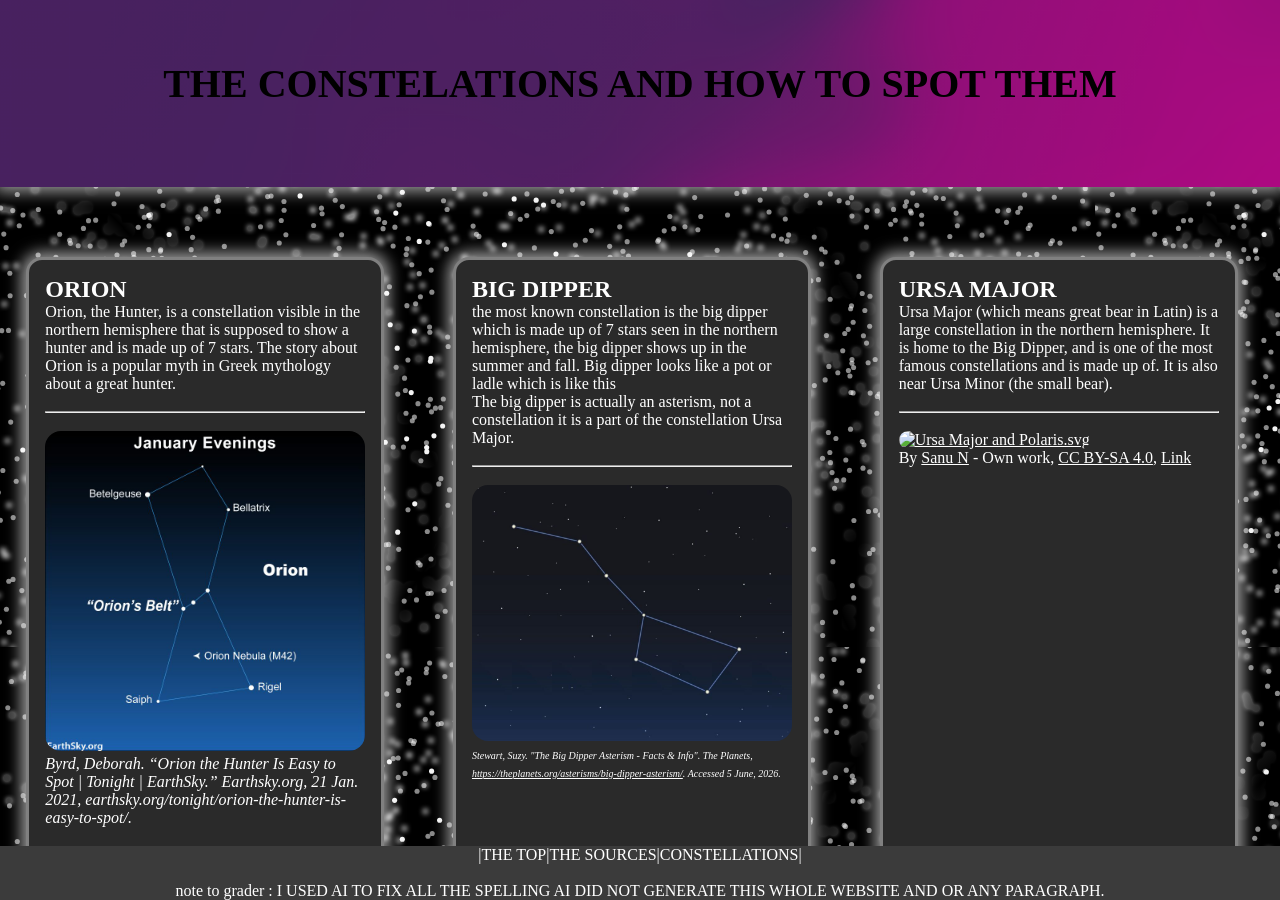
==== constellations/index.html @ 9840013f "Update footer links to use absolute URLs" ====
<!DOCTYPE html>
<html>
    <head>
      <link rel="stylesheet" href="/style.css">
      <link rel="stylesheet" href="https://cdnjs.cloudflare.com/ajax/libs/animate.css/4.1.1/animate.min.css"/>
      <title>Science Project</title>
    </head>
    <body>
        <header  id="home"class="glow">
          <h1 style="text-align:center;margin-bottom:20px;font-size:40px;" class="animate__animated animate__bounceInDown animate__delay-1s">THE CONSTELATIONS AND HOW TO SPOT THEM</h1>
        </header>
        <br>
        <br>
        <br>
        <div class="lineem">
          <article class="a1 glow" style="width:25%;">
            <h2>ORION</h2>
            <p>Orion, the Hunter, is a constellation visible in the northern hemisphere that is supposed to show a hunter and is made up of 7 stars.
            The story about Orion is a popular myth in Greek mythology about a great hunter.</p>
            <br>
            <hr>
            <br>
            <img src="/orian.jpg" alt="orion constellation" style="width:100%;border-radius:16px;">
            <cite>Byrd, Deborah. “Orion the Hunter Is Easy to Spot | Tonight | EarthSky.” Earthsky.org, 21 Jan. 2021, earthsky.org/tonight/orion-the-hunter-is-easy-to-spot/.<cite>
          </article>
          <article class="a1 glow" style="width:25%;height: 600px;">
            <h2>BIG DIPPER</h2>
            <p>the most known constellation is the big dipper which is made up of 7 stars seen in 
            the northern hemisphere, the big dipper shows up in the summer and fall.
            Big dipper looks like a pot or ladle which is like this</p>
            <p>The big dipper is actually an asterism, not a constellation it is a part of the constellation Ursa Major.</p>
            <br>
            <hr>
            <br>
            <img style="width:100%;border-radius:16px;" src="/dipper.jpg" alt="big dipper" >
              <cite style="font-size:10px;">Stewart, Suzy. "The Big Dipper Asterism - Facts & Info". The Planets,<a href="https://theplanets.org/asterisms/big-dipper-asterism/" target="_blank"> https://theplanets.org/asterisms/big-dipper-asterism/</a>. Accessed 5 June, 2026.</cite>
          </article>
          <article class="a1 glow" style="width:25%;height: 600px;">
            <h2>URSA MAJOR</h2>
            <p>Ursa Major (which means great bear in Latin) is a large constellation in the northern hemisphere. It is home to the Big Dipper, and is one of the most famous constellations and is made up of. It is also near Ursa Minor (the small bear).</p>
            <br>
            <hr>
            <br>
            <p><a href="https://commons.wikimedia.org/wiki/File:Ursa_Major_and_Polaris.svg#/media/File:Ursa_Major_and_Polaris.svg"><img style="border-radius:26px;" src="https://upload.wikimedia.org/wikipedia/commons/7/7a/Ursa_Major_and_Polaris.svg" alt="Ursa Major and Polaris.svg" height="300" width="300"></a><br>By <a href="//commons.wikimedia.org/wiki/User:Sanu_N" title="User:Sanu N">Sanu N</a> - <span class="int-own-work" lang="en">Own work</span>, <a href="https://creativecommons.org/licenses/by-sa/4.0" title="Creative Commons Attribution-Share Alike 4.0">CC BY-SA 4.0</a>, <a href="https://commons.wikimedia.org/w/index.php?curid=129448415">Link</a></p>
          </article>
        </div>
        <footer style="text-align:center;position: fixed;bottom:0;width: 100%;background-color: rgb(59, 59, 59);float: left;">
          <nav>
            <p>|<a style="text-decoration:none;" href="https://uszer378.github.io/scienceproject/scienceproject/constellations">THE TOP</a>|<a style="text-decoration:none;" href="https://uszer378.github.io/scienceproject/scienceproject/sources">THE SOURCES</a>|<a style="text-decoration:none;" href="https://uszer378.github.io/scienceproject/scienceproject/constellations">CONSTELLATIONS</a>|</p>
          </nav>
            <br>
          </nav>
          <p>note to grader : I USED AI TO FIX ALL THE SPELLING AI DID NOT GENERATE THIS WHOLE WEBSITE AND OR ANY PARAGRAPH.<p>
        </footer>
    </body>
  </html>
---- style.css ----
* {
  margin: 0;
  padding: 0;
}
body {
  background-image: url('stars.png');
  color: white;
  font-family:'sans-serif';
  background-repeat: repeat;
}

header {
  background-image: url('headerbg.png');
  background-size: cover;
  padding: 60px 20px;
  color:black;
  box-sizing: border-box;
}

article.a1 {
  background-color: rgb(42, 42, 42);
  border: 3px solid gray;
  padding: 16px;
  border-radius: 16px;
  margin-top: 16px;
  margin-right: 16px;
}
.glow {
  box-shadow: 0px 0px 15px 5px rgba(255, 255, 255, 0.6);
}
a {
  color: white;
}
a:hover {
  color: lightblue;
}
a.visit {
  color: rgb(255, 255, 255);
}
div.lineem{
  display: flex;
  justify-content: space-around;
}
.acent{
  text-align: center;
  color: rgb(97, 183, 233);
}
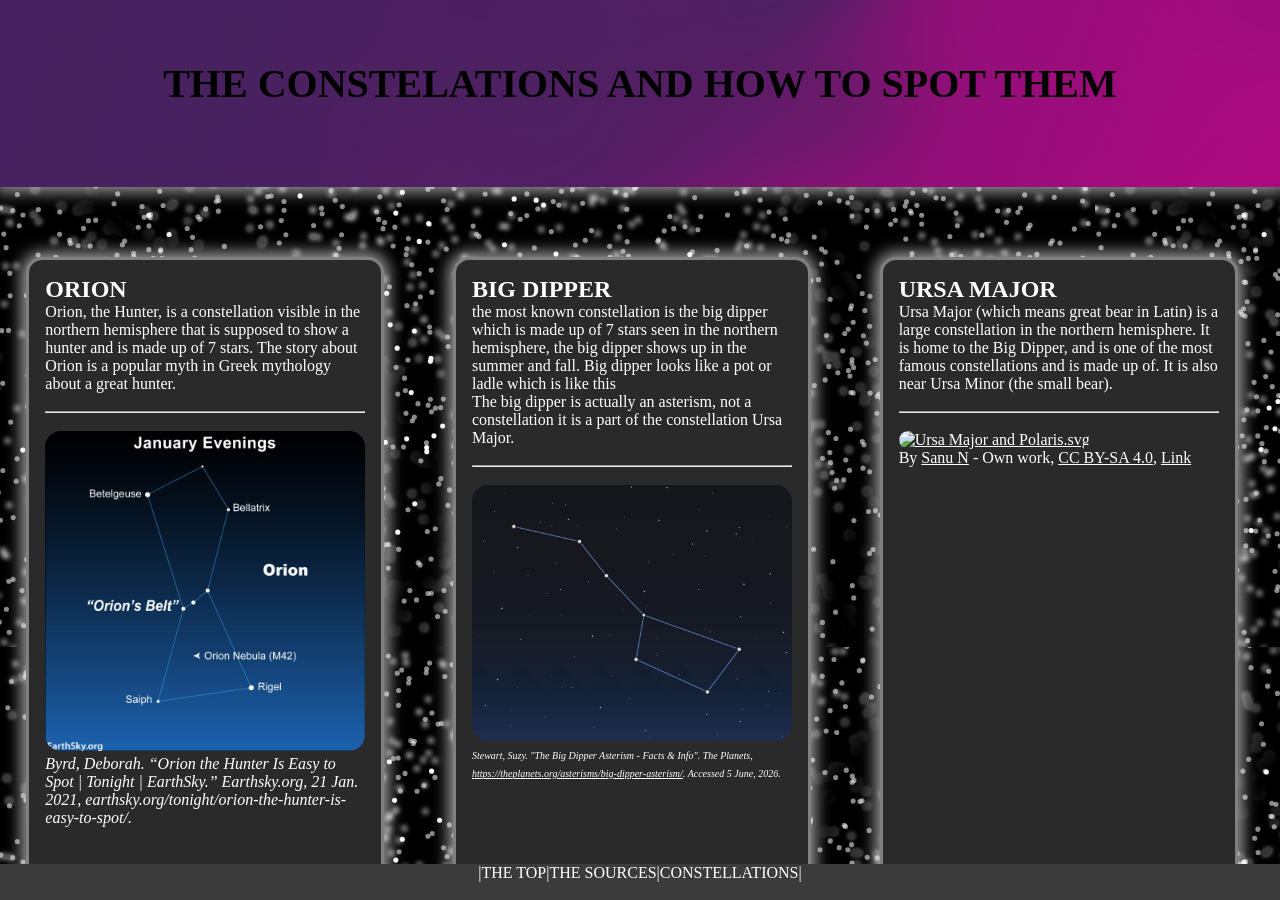
==== commit 848d8e67: "Remove AI usage note from footer Removed note about AI usage in footer." ====
--- a/constellations/index.html
+++ b/constellations/index.html
@@ -50,7 +50,6 @@
           </nav>
             <br>
           </nav>
-          <p>note to grader : I USED AI TO FIX ALL THE SPELLING AI DID NOT GENERATE THIS WHOLE WEBSITE AND OR ANY PARAGRAPH.<p>
         </footer>
     </body>
   </html>
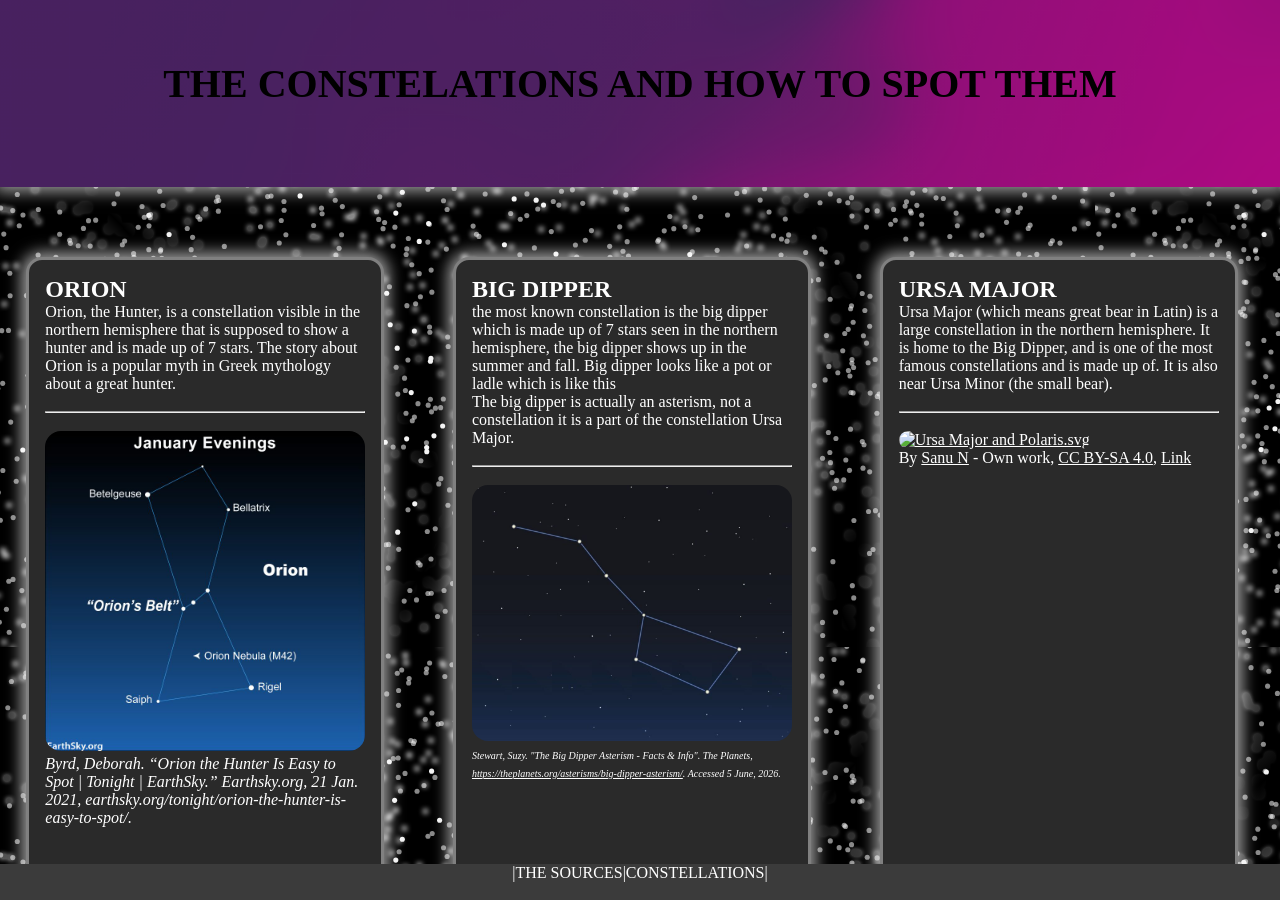
==== commit f1afb7f5: "ee" ====
--- a/constellations/index.html
+++ b/constellations/index.html
@@ -1,7 +1,7 @@
 <!DOCTYPE html>
 <html>
     <head>
-      <link rel="stylesheet" href="/style.css">
+      <link rel="stylesheet" href="../style.css">
       <link rel="stylesheet" href="https://cdnjs.cloudflare.com/ajax/libs/animate.css/4.1.1/animate.min.css"/>
       <title>Science Project</title>
     </head>
@@ -46,8 +46,7 @@
         </div>
         <footer style="text-align:center;position: fixed;bottom:0;width: 100%;background-color: rgb(59, 59, 59);float: left;">
           <nav>
-            <p>|<a style="text-decoration:none;" href="https://uszer378.github.io/scienceproject/scienceproject/constellations">THE TOP</a>|<a style="text-decoration:none;" href="https://uszer378.github.io/scienceproject/scienceproject/sources">THE SOURCES</a>|<a style="text-decoration:none;" href="https://uszer378.github.io/scienceproject/scienceproject/constellations">CONSTELLATIONS</a>|</p>
-          </nav>
+            <p>|<a style="text-decoration:none;" href="/scienceproject/sources">THE SOURCES</a>|<a style="text-decoration:none;" href="/scienceproject/constellations">CONSTELLATIONS</a>|</p>
             <br>
           </nav>
         </footer>
